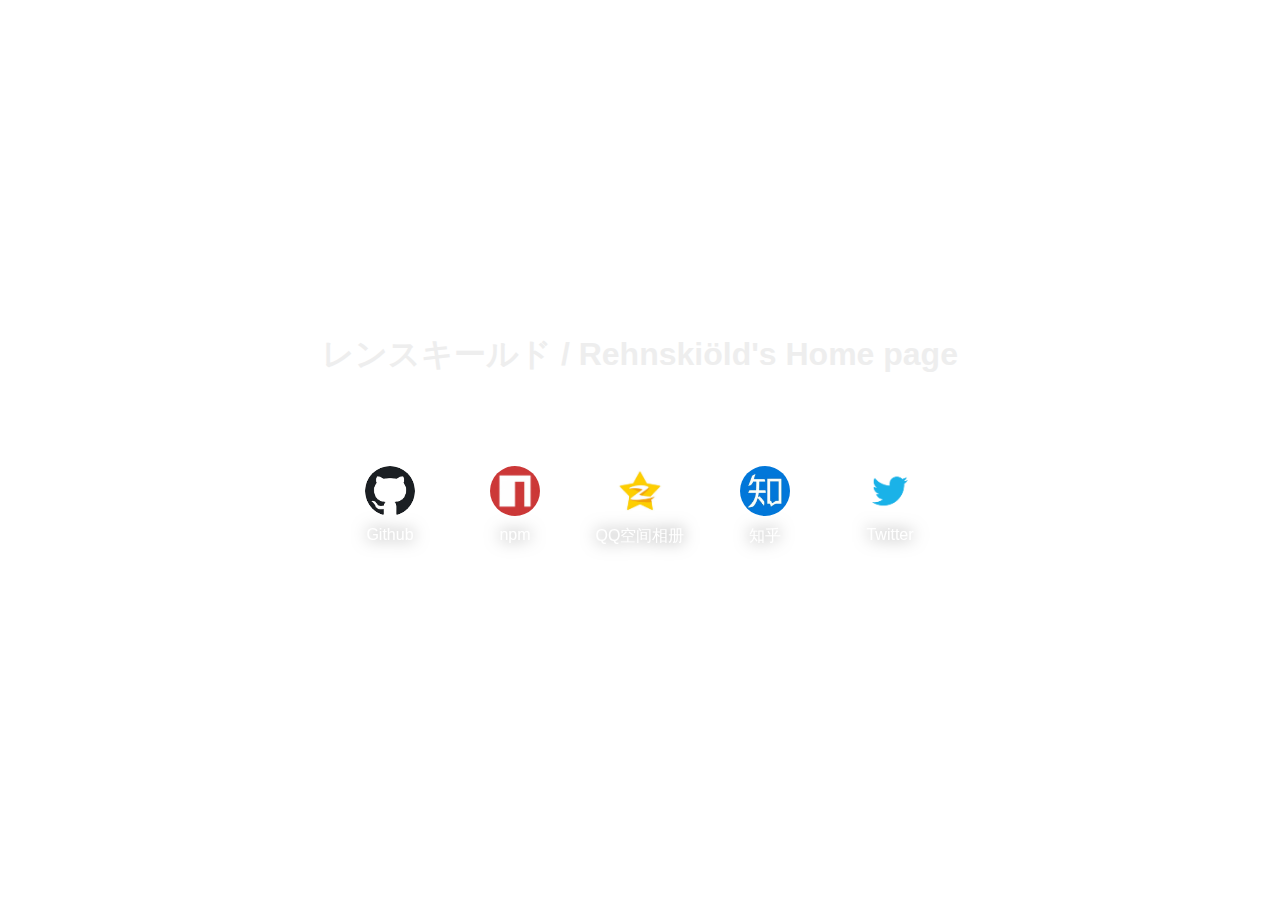
==== index.html @ e19e7d9d "first commit" ====
<html lang="en">
  <head>
    <meta charset="UTF-8" />
    <meta name="viewport" content="width=device-width, initial-scale=1.0" />
    <meta http-equiv="X-UA-Compatible" content="ie=edge" />
    <title>レンスキールド's Home page</title>
    <link rel="stylesheet" href="style.css" />
  </head>

  <body>
    <div class="title">
      <h1>レンスキールド / Rehnskiöld's Home page</h1>
    </div>
    <div class="icons">
      <div class="item">
        <a href="https://github.com/thunderrun">
          <img class="icon" src="github.png" />
          <div class="text">Github</div>
        </a>
      </div>
      <div class="item">
        <a href="https://www.npmjs.com/~rehnskiold">
          <img class="icon" src="npm.jpg" />
          <div class="text">npm</div>
        </a>
      </div>
      <div class="item">
        <a href="https://user.qzone.qq.com/1091428702/photo">
          <img class="icon" src="qzone.jpg" />
          <div class="text">QQ空间相册</div>
        </a>
      </div>
      <div class="item">
        <a href="https://www.zhihu.com/people/Rehnskiold/activities">
          <img class="icon" src="zhihu.jpg" />
          <div class="text">知乎</div>
        </a>
      </div>
      <div class="item">
        <a href="https://twitter.com/Rehnskiold2000">
          <img class="icon" src="twitter.png" />
          <div class="text">Twitter</div>
        </a>
      </div>
    </div>
    <script src="index.js"></script>
  </body>
</html>
---- style.css ----
body,
html {
  height: 100%;
}

a {
  text-decoration: none;
}

body {
  margin: 0;
  background-position: center;
  background-repeat: no-repeat;
  background-size: cover;
  font-family: "Segoe UI", "Roboto", "Chinese Quote", -apple-system,
    BlinkMacSystemFont, "Segoe UI", "PingFang SC", "Hiragino Sans GB",
    "Microsoft YaHei", "Helvetica Neue", Helvetica, Arial, sans-serif,
    "Apple Color Emoji", "Segoe UI Emoji", "Segoe UI Symbol";
  color: #eee;
  display: flex;
  justify-content: center;
  align-items: center;
  flex-direction: column;
  text-align: center;
}

.title {
  text-align: center;
  padding: 8px;
}

.icons {
  display: flex;
  flex-wrap: wrap;
  justify-content: center;
  max-width: 700px;
  padding-top: 50px;
}

.item + .item {
  margin-left: 20px;
}

.item {
  cursor: pointer;
  width: 105px;
  text-align: center;
  margin-bottom: 40px;
  padding-top: 10px;
}

.item:hover {
  background-color: rgba(255, 255, 255, 0.1);
}

.icon {
  width: 50px;
  border-radius: 50%;
}

.text {
  filter: drop-shadow(0 0 8px rgba(0, 0, 0, 0.5));
  margin: 10px 0;
  color: #fff;
}
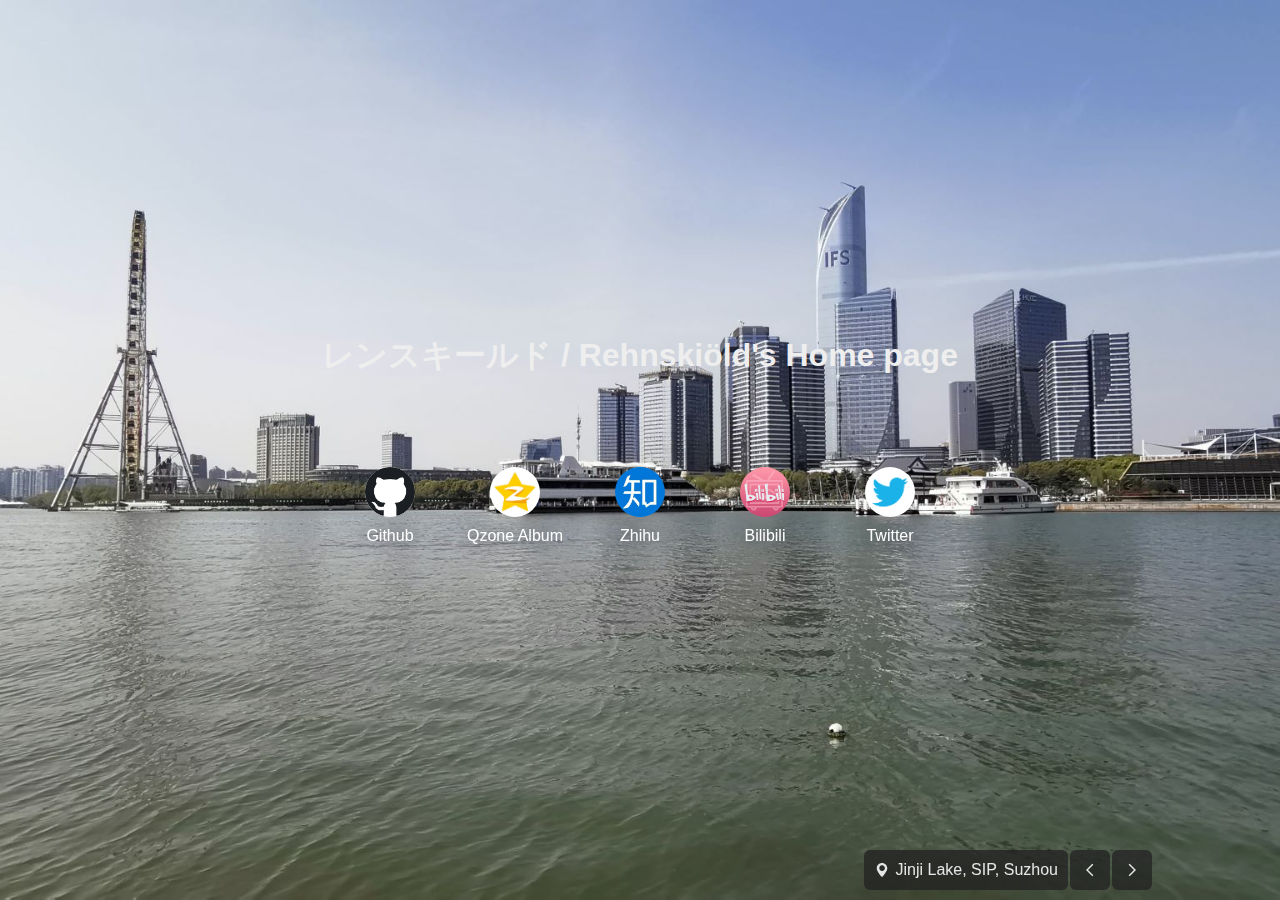
==== commit 53480c79: "add picture switch" ====
--- a/index.html
+++ b/index.html
@@ -12,35 +12,37 @@
       <h1>レンスキールド / Rehnskiöld's Home page</h1>
     </div>
     <div class="icons">
-      <div class="item">
-        <a href="https://github.com/thunderrun">
-          <img class="icon" src="github.png" />
-          <div class="text">Github</div>
-        </a>
+      <a class="item" href="https://github.com/thunderrun">
+        <img class="icon" src="/icons/github.png" />
+        <div class="text">Github</div>
+      </a>
+      <a class="item" href="https://user.qzone.qq.com/1091428702/photo">
+        <img class="icon" src="/icons/qzone.jpg" />
+        <div class="text">Qzone Album</div>
+      </a>
+      <a class="item" href="https://www.zhihu.com/people/Rehnskiold/activities">
+        <img class="icon" src="/icons/zhihu.jpg" />
+        <div class="text">Zhihu</div>
+      </a>
+      <a class="item" href="https://space.bilibili.com/84091245">
+        <img class="icon" src="/icons/bilibili.jpg" />
+        <div class="text">Bilibili</div>
+      </a>
+      <a class="item" href="https://twitter.com/Rehnskiold2000">
+        <img class="icon" src="/icons/twitter.png" />
+        <div class="text">Twitter</div>
+      </a>
+    </div>
+    <div class="image-control">
+      <div class="location">
+        <img src="/icons/location.svg" class="location-icon" />
+        <div class="location-text">Location</div>
       </div>
-      <div class="item">
-        <a href="https://www.npmjs.com/~rehnskiold">
-          <img class="icon" src="npm.jpg" />
-          <div class="text">npm</div>
-        </a>
+      <div class="previous" onclick="previous()">
+        <img src="/icons/previous.svg" />
       </div>
-      <div class="item">
-        <a href="https://user.qzone.qq.com/1091428702/photo">
-          <img class="icon" src="qzone.jpg" />
-          <div class="text">QQ空间相册</div>
-        </a>
-      </div>
-      <div class="item">
-        <a href="https://www.zhihu.com/people/Rehnskiold/activities">
-          <img class="icon" src="zhihu.jpg" />
-          <div class="text">知乎</div>
-        </a>
-      </div>
-      <div class="item">
-        <a href="https://twitter.com/Rehnskiold2000">
-          <img class="icon" src="twitter.png" />
-          <div class="text">Twitter</div>
-        </a>
+      <div class="next" onclick="next()">
+        <img src="/icons/next.svg" />
       </div>
     </div>
     <script src="index.js"></script>
--- a/style.css
+++ b/style.css
@@ -22,6 +22,8 @@
   align-items: center;
   flex-direction: column;
   text-align: center;
+  transition-duration: 500ms;
+  transition-delay: 0ms;
 }
 
 .title {
@@ -63,3 +65,40 @@
   margin: 10px 0;
   color: #fff;
 }
+
+.image-control {
+  position: fixed;
+  right: 10px;
+  bottom: 10px;
+  display: flex;
+}
+
+@media only screen and (min-width: 1000px) {
+  .image-control {
+    right: 10vw;
+  }
+}
+
+.location,
+.previous,
+.next {
+  background-color: rgba(34, 34, 34, 0.75);
+  border-radius: 6px;
+  padding: 0 10px;
+  display: flex;
+  align-items: center;
+  justify-content: center;
+  height: 40px;
+  min-width: 20px;
+  color: #e6e6e6;
+}
+
+.previous,
+.next {
+  cursor: pointer;
+  margin-left: 2px;
+}
+
+.location-icon {
+  margin-right: 6px;
+}
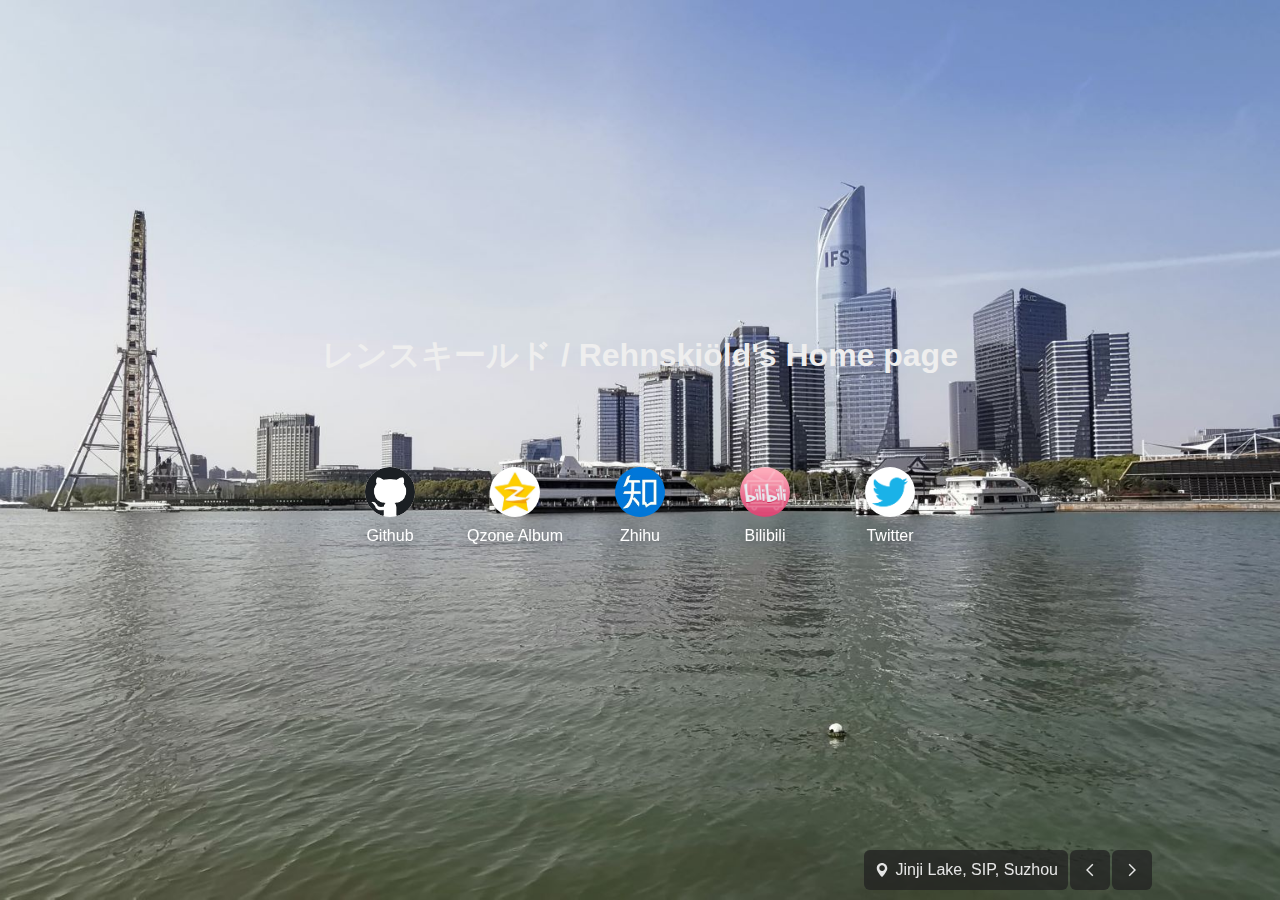
==== commit 18f43d5d: "Update index.html" ====
--- a/index.html
+++ b/index.html
@@ -28,7 +28,7 @@
         <img class="icon" src="/icons/bilibili.jpg" />
         <div class="text">Bilibili</div>
       </a>
-      <a class="item" href="https://twitter.com/Rehnskiold2000">
+      <a class="item" href="https://twitter.com/Rehnskiold1">
         <img class="icon" src="/icons/twitter.png" />
         <div class="text">Twitter</div>
       </a>
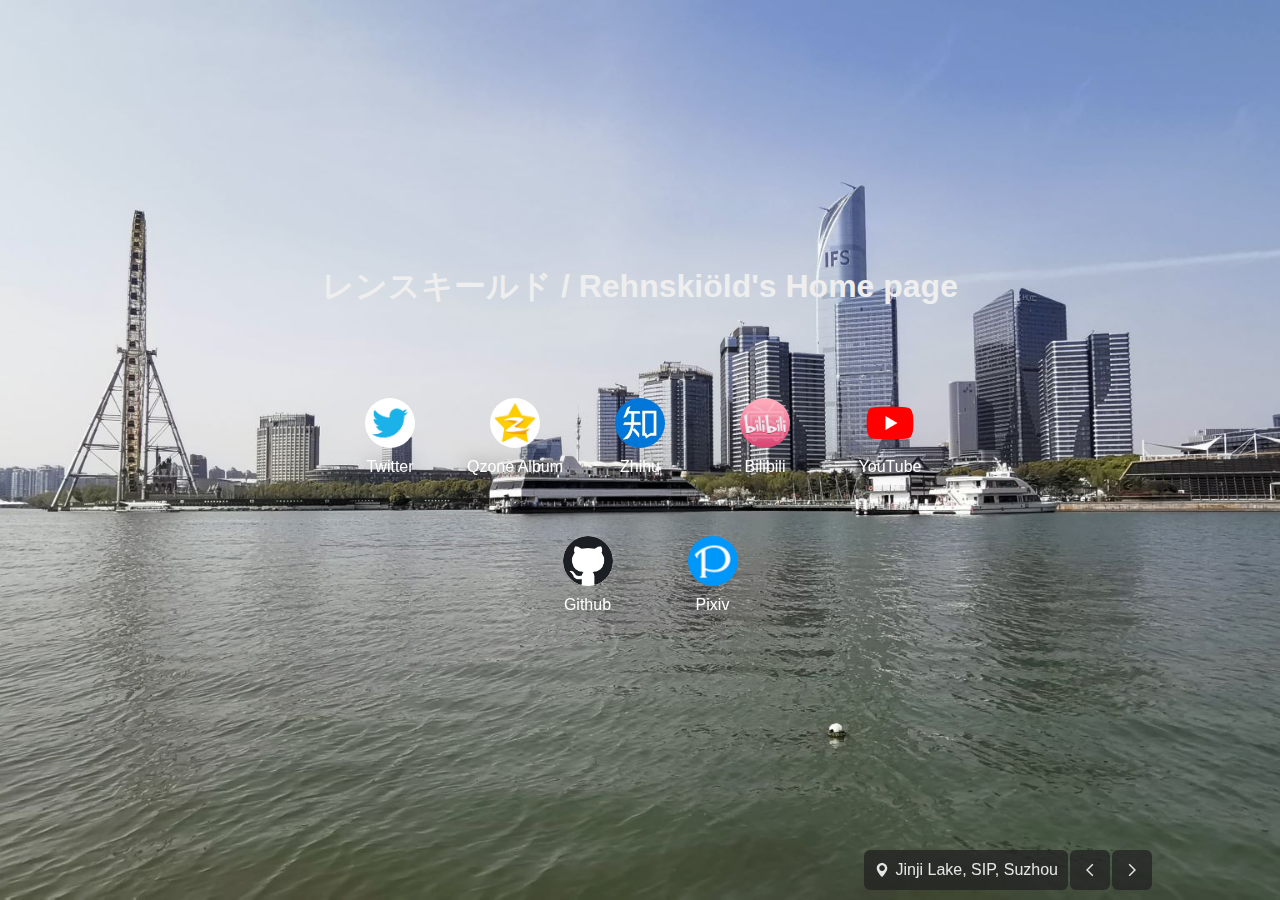
==== commit f594af1d: "update homepage" ====
--- a/index.html
+++ b/index.html
@@ -12,9 +12,9 @@
       <h1>レンスキールド / Rehnskiöld's Home page</h1>
     </div>
     <div class="icons">
-      <a class="item" href="https://github.com/thunderrun">
-        <img class="icon" src="/icons/github.png" />
-        <div class="text">Github</div>
+      <a class="item" href="https://twitter.com/Rehnskiold1">
+        <img class="icon" src="/icons/twitter.png" />
+        <div class="text">Twitter</div>
       </a>
       <a class="item" href="https://user.qzone.qq.com/1091428702/photo">
         <img class="icon" src="/icons/qzone.jpg" />
@@ -28,9 +28,17 @@
         <img class="icon" src="/icons/bilibili.jpg" />
         <div class="text">Bilibili</div>
       </a>
-      <a class="item" href="https://twitter.com/Rehnskiold1">
-        <img class="icon" src="/icons/twitter.png" />
-        <div class="text">Twitter</div>
+      <a class="item" href="https://www.youtube.com/channel/UCv7hYaVxxh_APHaCTGa5mgA">
+        <img class="icon" src="/icons/youtube.png" />
+        <div class="text">YouTube</div>
+      </a>
+      <a class="item" href="https://github.com/thunderrun">
+        <img class="icon" src="/icons/github.png" />
+        <div class="text">Github</div>
+      </a>
+      <a class="item" href="https://www.pixiv.net/en/users/31698429">
+        <img class="icon" src="/icons/pixiv.ico" />
+        <div class="text">Pixiv</div>
       </a>
     </div>
     <div class="image-control">
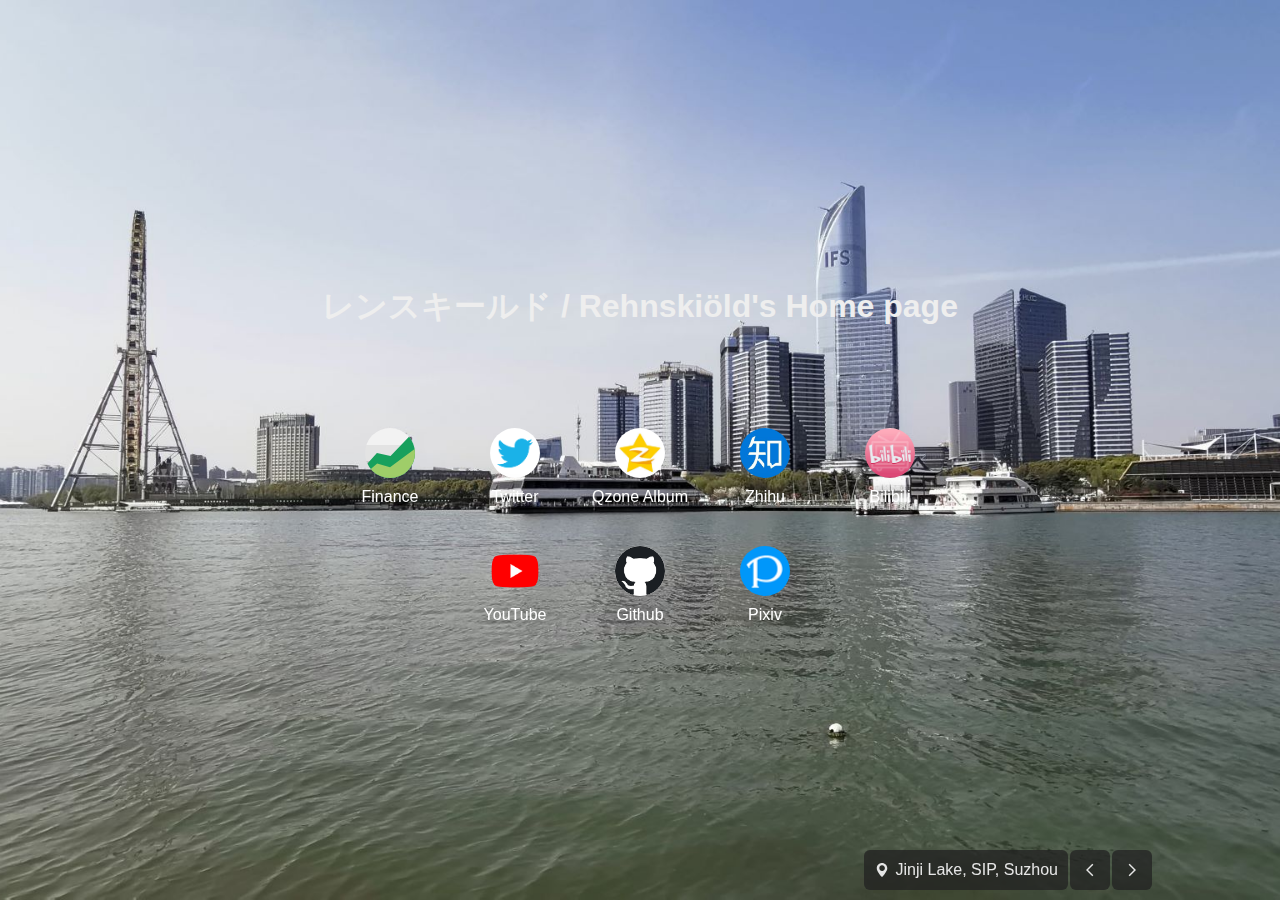
==== commit 5826c7ee: "add finance" ====
--- a/index.html
+++ b/index.html
@@ -12,6 +12,10 @@
       <h1>レンスキールド / Rehnskiöld's Home page</h1>
     </div>
     <div class="icons">
+      <a class="item" href="finance">
+        <img class="icon" src="/icons/finance.svg" />
+        <div class="text">Finance</div>
+      </a>
       <a class="item" href="https://twitter.com/Rehnskiold1">
         <img class="icon" src="/icons/twitter.png" />
         <div class="text">Twitter</div>
--- a/style.css
+++ b/style.css
@@ -39,16 +39,13 @@
   padding-top: 50px;
 }
 
-.item + .item {
-  margin-left: 20px;
-}
-
 .item {
   cursor: pointer;
   width: 105px;
   text-align: center;
   margin-bottom: 40px;
   padding-top: 10px;
+  margin: 10px;
 }
 
 .item:hover {
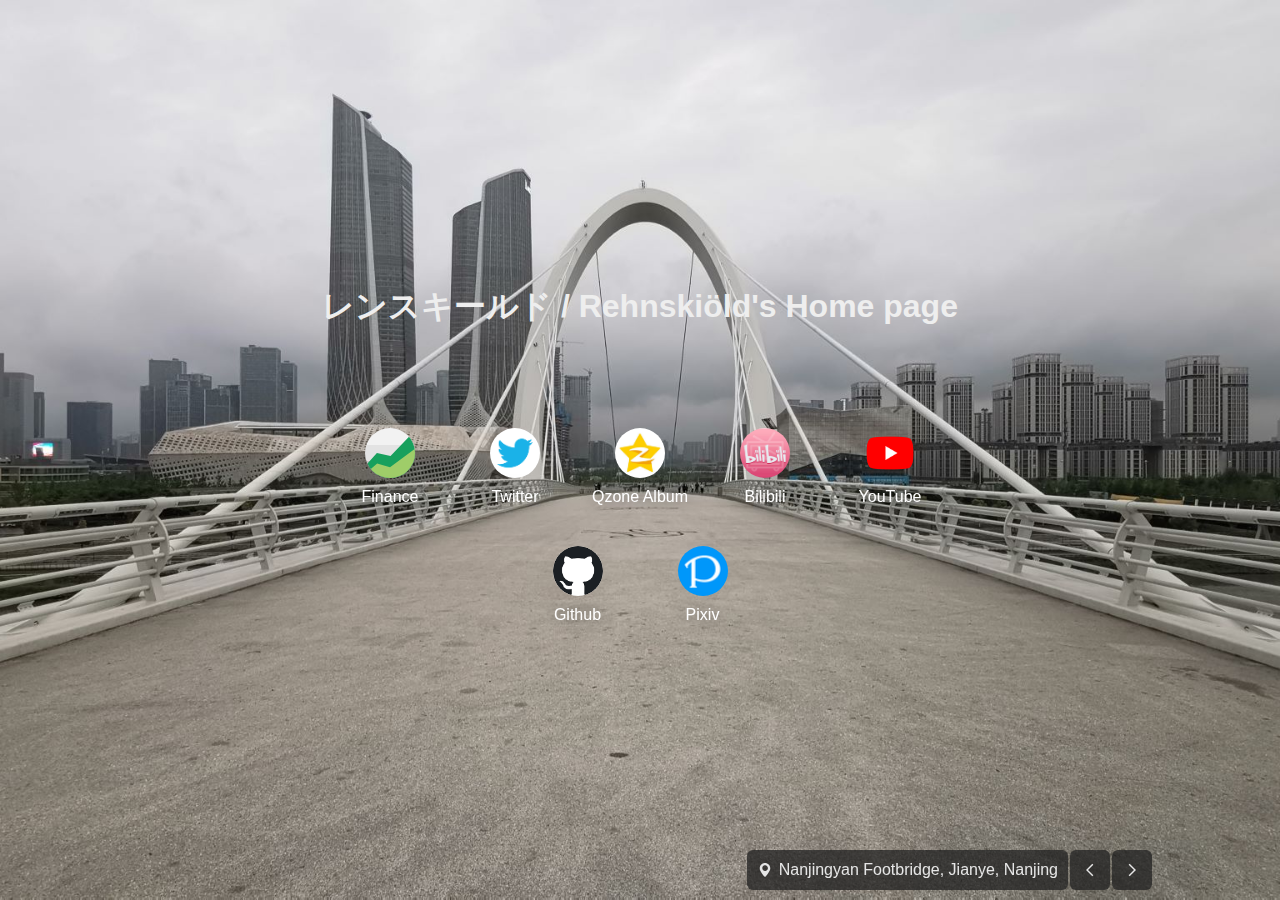
==== commit e8c0575a: "remove zhihu" ====
--- a/index.html
+++ b/index.html
@@ -23,10 +23,6 @@
       <a class="item" href="https://user.qzone.qq.com/1091428702/photo">
         <img class="icon" src="/icons/qzone.jpg" />
         <div class="text">Qzone Album</div>
-      </a>
-      <a class="item" href="https://www.zhihu.com/people/Rehnskiold/activities">
-        <img class="icon" src="/icons/zhihu.jpg" />
-        <div class="text">Zhihu</div>
       </a>
       <a class="item" href="https://space.bilibili.com/84091245">
         <img class="icon" src="/icons/bilibili.jpg" />
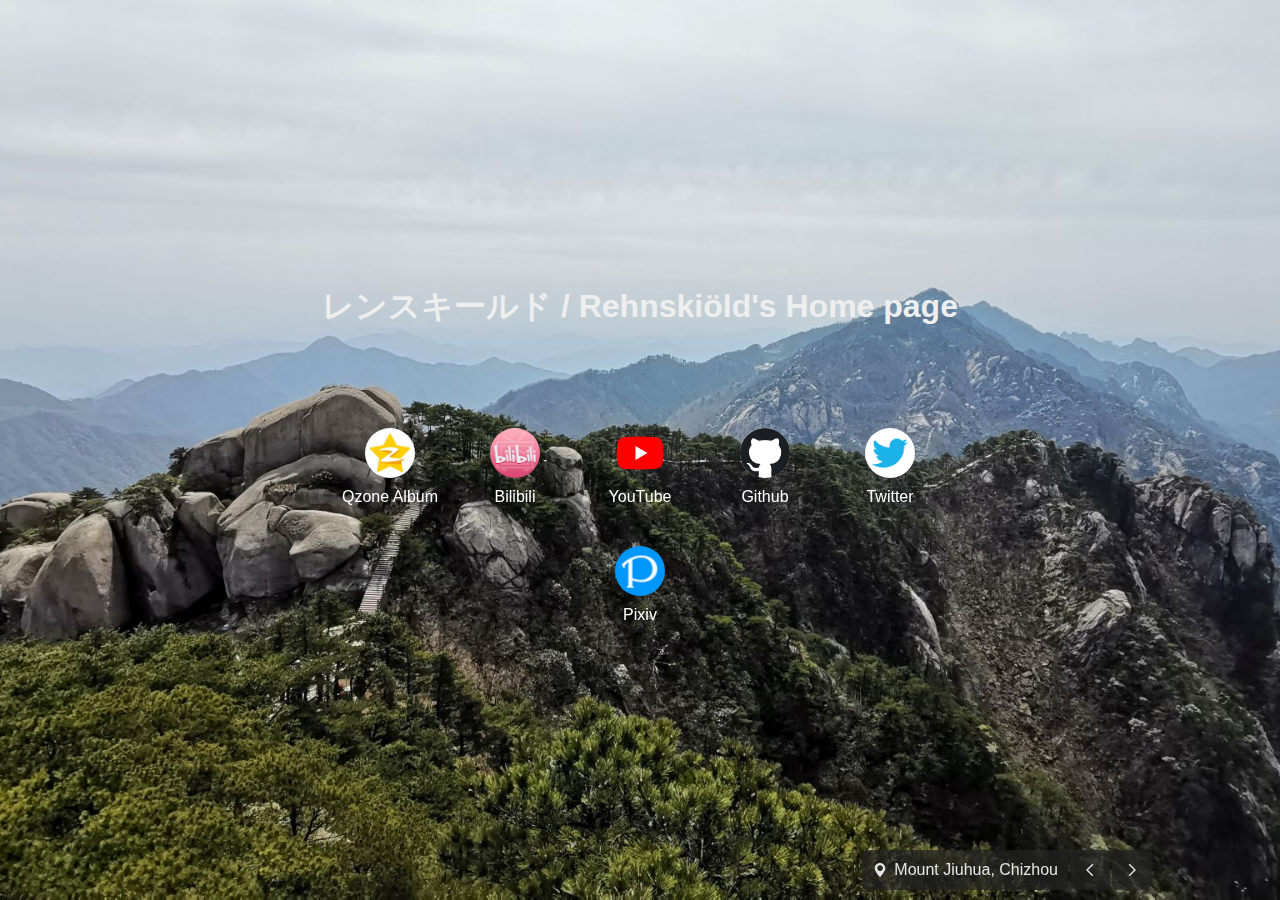
==== commit f6eb879d: "remove finance" ====
--- a/index.html
+++ b/index.html
@@ -12,14 +12,6 @@
       <h1>レンスキールド / Rehnskiöld's Home page</h1>
     </div>
     <div class="icons">
-      <a class="item" href="finance">
-        <img class="icon" src="/icons/finance.svg" />
-        <div class="text">Finance</div>
-      </a>
-      <a class="item" href="https://twitter.com/Rehnskiold1">
-        <img class="icon" src="/icons/twitter.png" />
-        <div class="text">Twitter</div>
-      </a>
       <a class="item" href="https://user.qzone.qq.com/1091428702/photo">
         <img class="icon" src="/icons/qzone.jpg" />
         <div class="text">Qzone Album</div>
@@ -35,6 +27,10 @@
       <a class="item" href="https://github.com/thunderrun">
         <img class="icon" src="/icons/github.png" />
         <div class="text">Github</div>
+      </a>
+      <a class="item" href="https://twitter.com/Rehnskiold1">
+        <img class="icon" src="/icons/twitter.png" />
+        <div class="text">Twitter</div>
       </a>
       <a class="item" href="https://www.pixiv.net/en/users/31698429">
         <img class="icon" src="/icons/pixiv.ico" />
